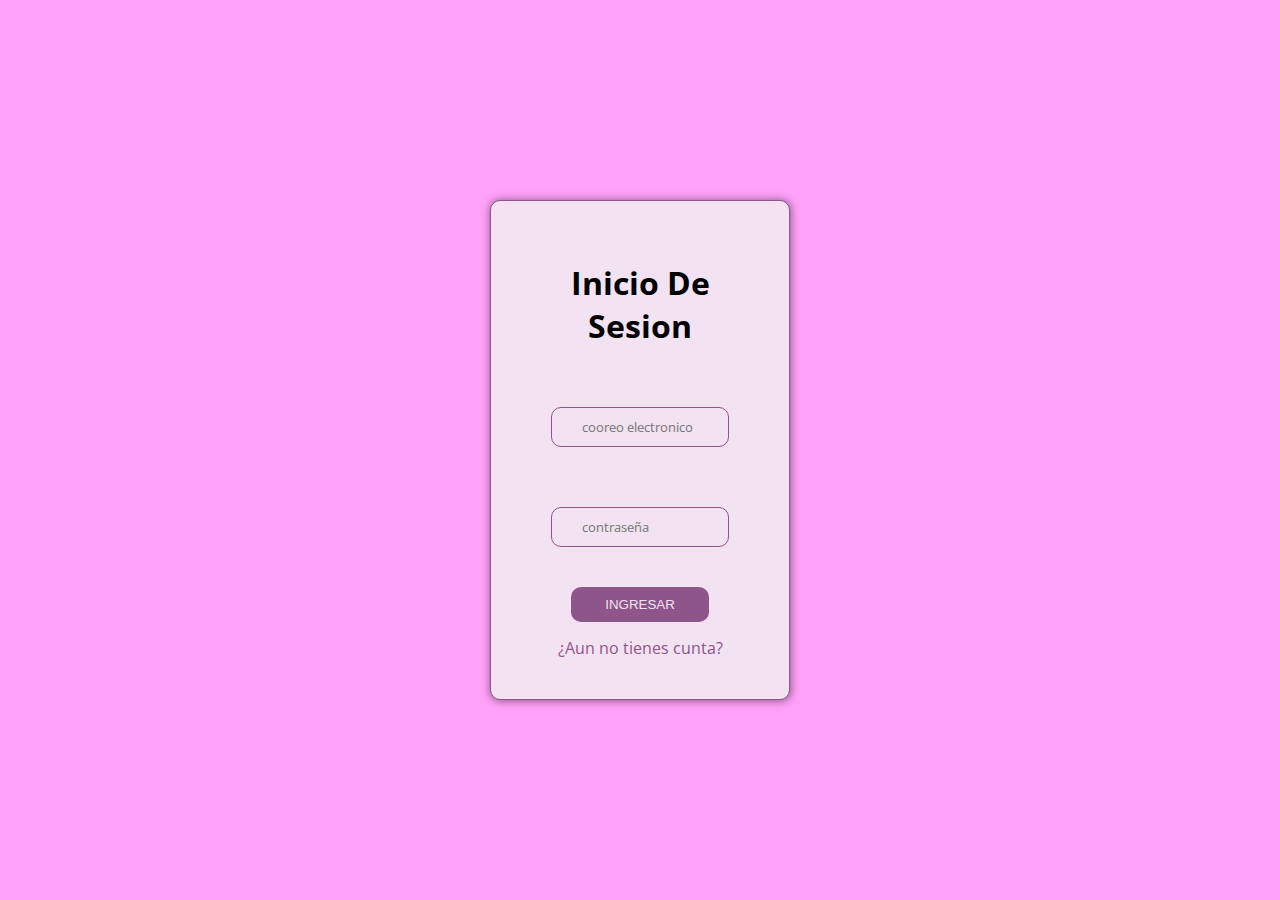
==== VALIDACIÓN/index.html @ 1f350328 "Versión 0.0 del proyecto" ====
<!DOCTYPE html>
<html lang="en">
<head>
    <meta charset="UTF-8">
    <meta name="viewport" content="width=device-width, initial-scale=1.0">
    <link rel="stylesheet" href="style1.css">
    <link href="https://fonts.googleapis.com/css2?family=Open+Sans:wght@300&display=swap" rel="stylesheet">
    <title>Inicio De Sesion</title>
</head>
<body bgcolor="#FFA2F8">
    <div class="container">
        <h1 >Inicio De Sesion</h1>
        <input type="email" class="email" placeholder="cooreo electronico">
        <input type="password" class="password" placeholder="contraseña">
        <button class="button" onclick="location.href='index1.html'" >INGRESAR</button>
        
        <a href="reg.html">¿Aun no tienes cunta?</a>
    </div>
</body>
</html>
---- VALIDACIÓN/style1.css ----
*{
    padding: 0;
    margin: 0;
    box-sizing: border-box;
}

body{
    width: 100%;
    height: 100vh;
    display: flex;
    justify-content: center;
    align-items: center;
}

.container{
    
transition: .5s;
    background-color: #F3E2F2;
    width: 300px;
    height: 500px;
    border-radius: 10px;
    border: 1px solid #8D5589;
    padding: 30px;
display: flex;
box-shadow: .5px .5px 8px #8D5589;
flex-direction: column;
}

.container:hover{
  
    background: #8D5589;
    color: #F3E2F2;
    transition: .5s;
}
.container:hover input{
    border: 1px solid #F3E2F2;
    color: #F3E2F2;
}
.container:hover a{
    color: #F3E2F2;
}

.container:hover button{
    background: #F3E2F2;
    color: #8D5589;
}

.container h1{
    text-align: center;
    font-family: 'Open Sans', sans-serif;
    margin: 30px;
    
    
}


.container input{
    border-radius: 10px;
    border: 1px solid #8D5589;
    font-family: 'Open Sans', sans-serif;
    margin: 30px;
    padding: 10px 30px;
}
.container input.email{
    background: url(/usuario.png);
    background-size: 15px;
    background-repeat: no-repeat;
    background-position-y: center;
    background-position-x: left;
}

.container input.password{
    background: url(/bloquear.png);
    background-size: 15px;
    background-repeat: no-repeat;
    background-position-y: center;
    background-position-x: left;
}

.container button{
    padding: 10px 8px;
    margin: 10px 50px;
    border-radius: 10px;
    border: hidden;
    background: #8D5589;
    color: #F3E2F2;
}

.container button:hover{
   background: #F3E2F2;
   border: 1px solid #8D5589;
   transition: .3s;
   color: #8D5589; 
}

.container a{
    text-decoration: none;
    font-family: 'Open Sans', sans-serif;
    color: #8D5589;
    text-align: center;
    margin: 5px;
}
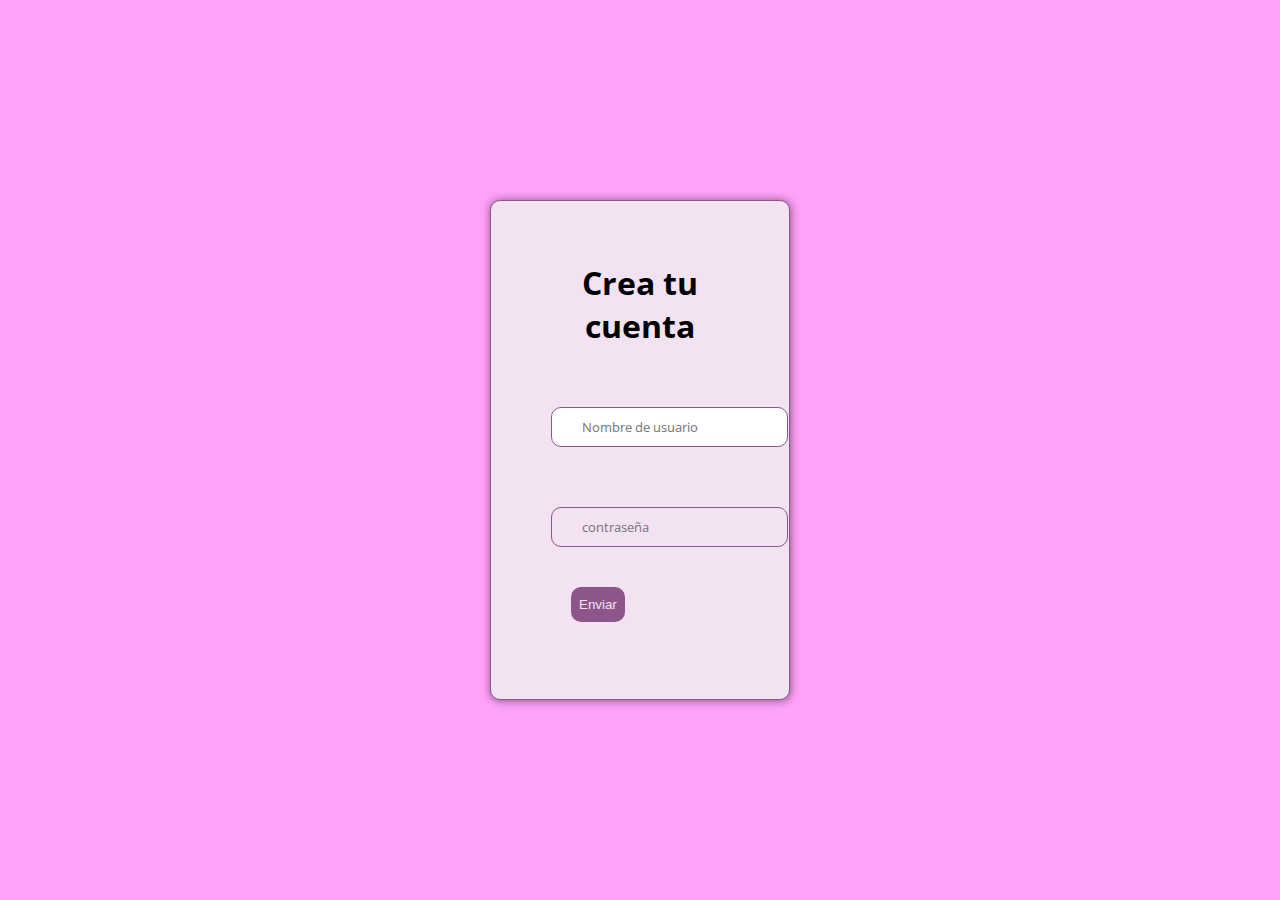
==== commit 2aae7335: "version 1" ====
--- a/VALIDACIÓN/index.html
+++ b/VALIDACIÓN/index.html
@@ -9,12 +9,12 @@
 </head>
 <body bgcolor="#FFA2F8">
     <div class="container">
-        <h1 >Inicio De Sesion</h1>
-        <input type="email" class="email" placeholder="cooreo electronico">
-        <input type="password" class="password" placeholder="contraseña">
-        <button class="button" onclick="location.href='index1.html'" >INGRESAR</button>
-        
-        <a href="reg.html">¿Aun no tienes cunta?</a>
+        <h1>Crea tu cuenta</h1>
+        <form method="get" action="logear.php">        
+        <input type="text" class="text" placeholder="Nombre de usuario" name="nombre">
+        <input type="password" class="password" placeholder="contraseña" name="contraseña">
+        <button type="submit" class="button">Enviar</button>
+        </form>
     </div>
 </body>
 </html>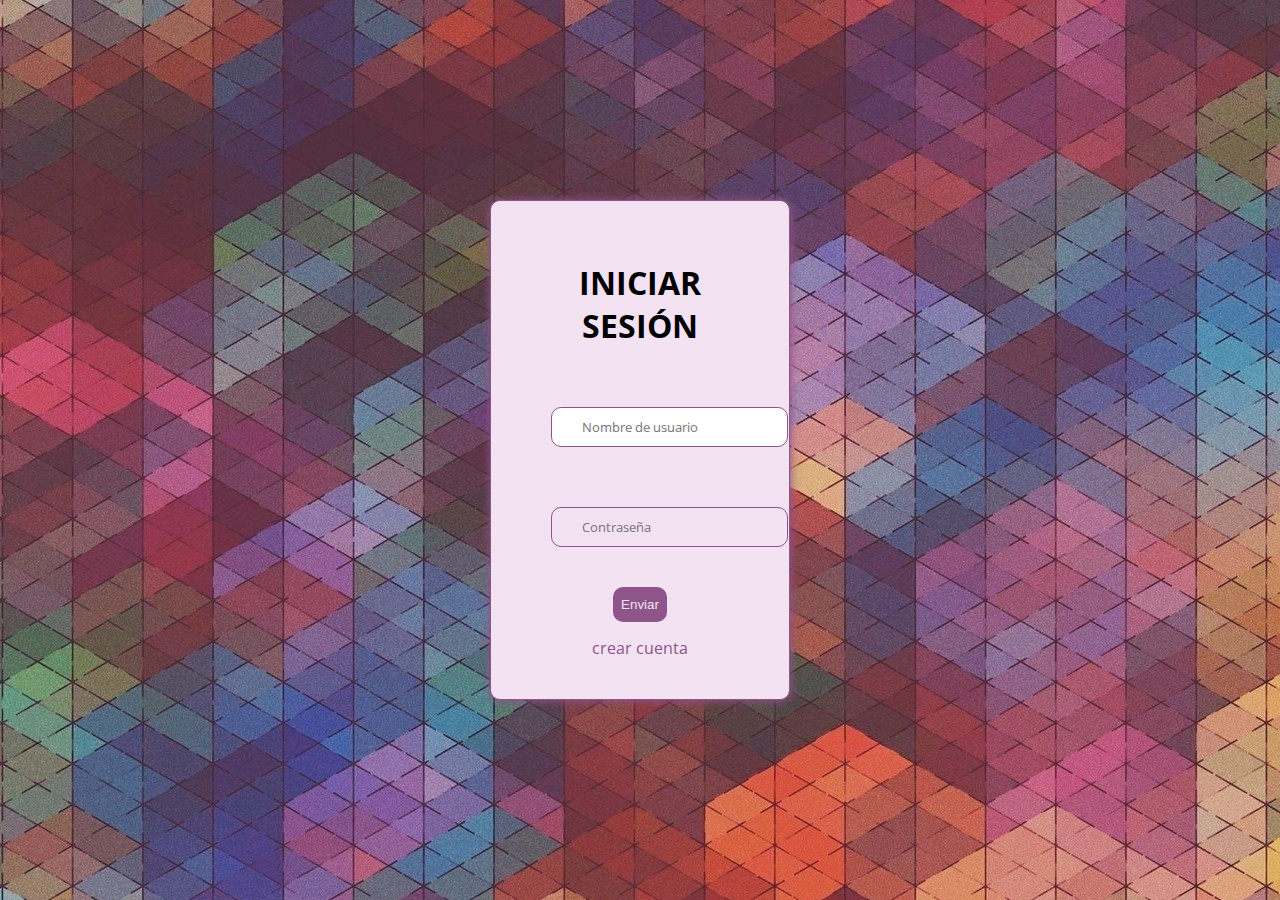
==== commit a806271c: "VERSIÓN 3" ====
--- a/VALIDACIÓN/index.html
+++ b/VALIDACIÓN/index.html
@@ -7,14 +7,19 @@
     <link href="https://fonts.googleapis.com/css2?family=Open+Sans:wght@300&display=swap" rel="stylesheet">
     <title>Inicio De Sesion</title>
 </head>
-<body bgcolor="#FFA2F8">
+<body background="..\IMAGENES\FONDO1.jpg"></body>
     <div class="container">
-        <h1>Crea tu cuenta</h1>
+        <h1>INICIAR SESIÓN</h1>
+        <center>
         <form method="get" action="logear.php">        
         <input type="text" class="text" placeholder="Nombre de usuario" name="nombre">
-        <input type="password" class="password" placeholder="contraseña" name="contraseña">
+        <input type="password" class="password" placeholder="Contraseña" name="contraseña">
+       
         <button type="submit" class="button">Enviar</button>
+        </center>
         </form>
+        <a class="button" href="http://127.0.0.1/PROYECTO/VALIDACI%c3%93N/registrar.php">crear cuenta</a>
     </div>
+    
 </body>
 </html>